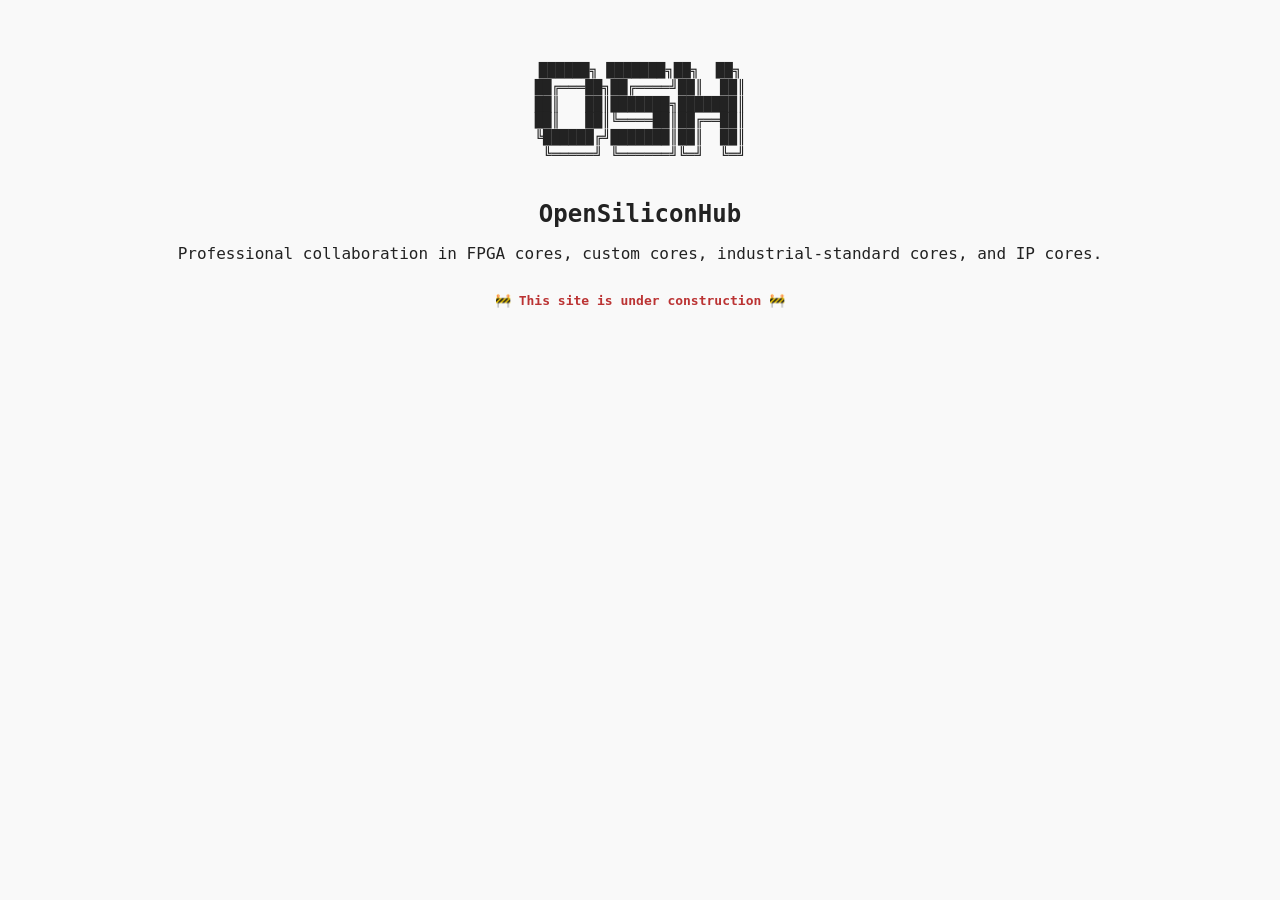
==== index.html @ 54284d0c "Create index.html" ====
<!DOCTYPE html>
<html lang="en">
<head>
  <meta charset="UTF-8">
  <title>OpenSiliconHub</title>
  <style>
    body {
      font-family: monospace;
      background-color: #f9f9f9;
      color: #222;
      text-align: center;
      padding: 40px;
    }
    pre {
      font-size: 14px;
      line-height: 1.2;
    }
    h1 {
      margin-top: 20px;
      font-size: 24px;
    }
    p {
      margin-top: 10px;
      font-size: 16px;
    }
    .notice {
      margin-top: 30px;
      font-weight: bold;
      color: #b33;
    }
  </style>
</head>
<body>
  <pre>
██████╗ ███████╗██╗  ██╗
██╔═══██╗██╔════╝██║  ██║
██║   ██║███████╗███████║
██║   ██║╚════██║██╔══██║
╚██████╔╝███████║██║  ██║
 ╚═════╝ ╚══════╝╚═╝  ╚═╝
  </pre>

  <h1>OpenSiliconHub</h1>
  <p>Professional collaboration in FPGA cores, custom cores, industrial-standard cores, and IP cores.</p>

  <div class="notice">🚧 This site is under construction 🚧</div>
</body>
</html>
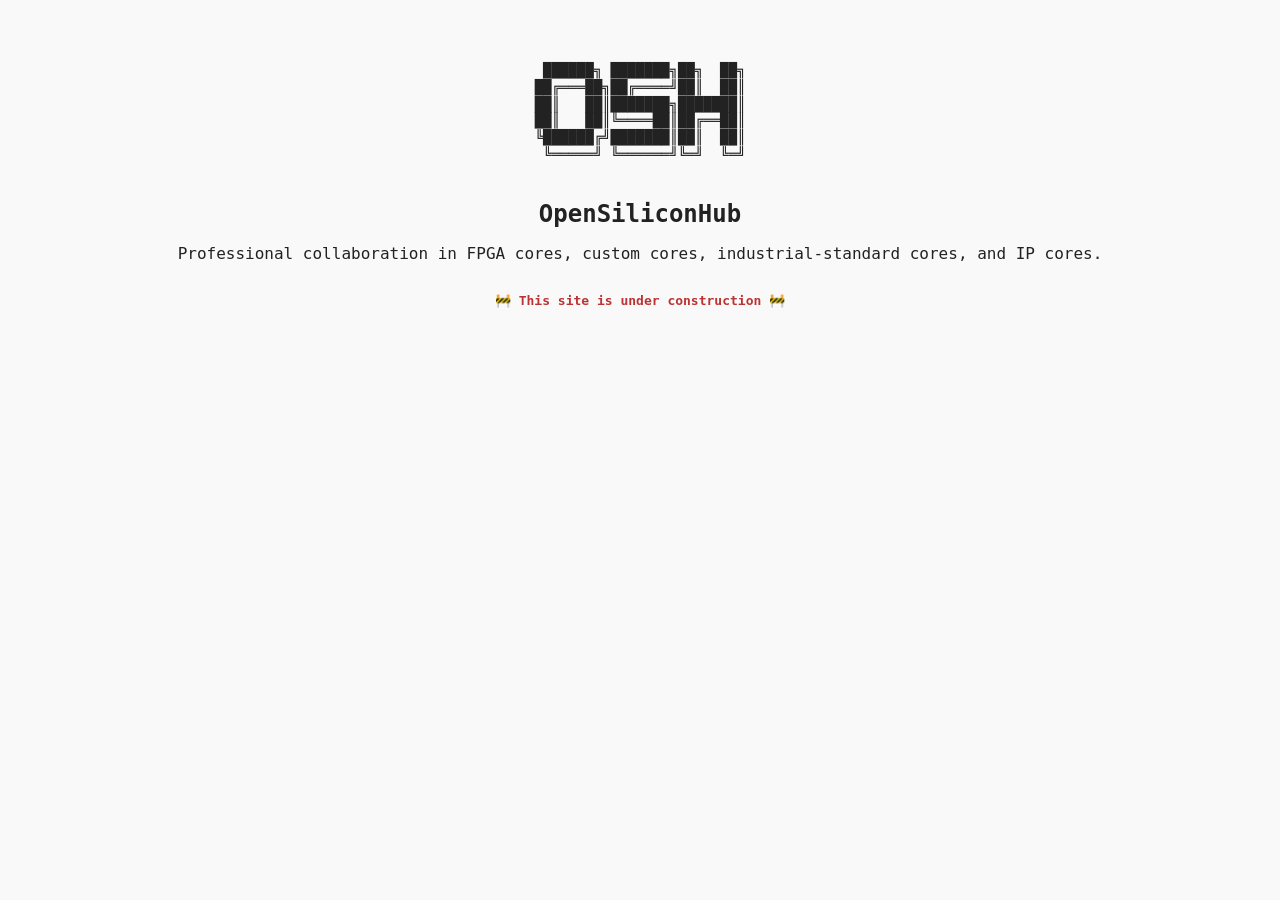
==== commit 52936c46: "Update index.html" ====
--- a/index.html
+++ b/index.html
@@ -32,7 +32,7 @@
 </head>
 <body>
   <pre>
-██████╗ ███████╗██╗  ██╗
+ ██████╗ ███████╗██╗  ██╗
 ██╔═══██╗██╔════╝██║  ██║
 ██║   ██║███████╗███████║
 ██║   ██║╚════██║██╔══██║
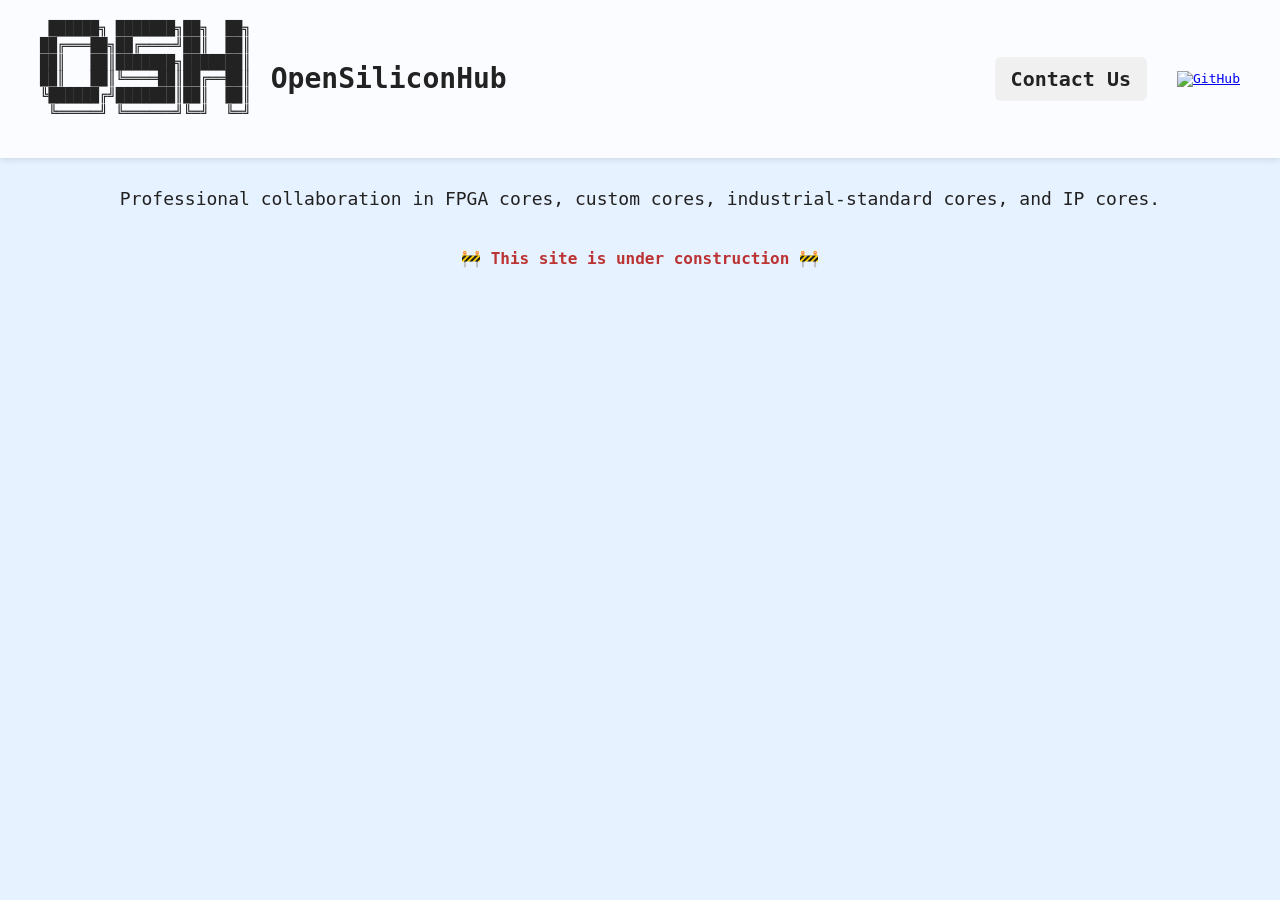
==== commit 4e11fb6c: "Update index.html" ====
--- a/index.html
+++ b/index.html
@@ -6,41 +6,143 @@
   <style>
     body {
       font-family: monospace;
-      background-color: #f9f9f9;
+      background-color: #e6f2ff; /* light blue background */
       color: #222;
-      text-align: center;
-      padding: 40px;
+      margin: 0;
+      padding: 0;
     }
+
+    header {
+      display: flex;
+      justify-content: space-between;
+      align-items: center;
+      padding: 20px 40px;
+      background: #ffffffcc;
+      box-shadow: 0 2px 6px rgba(0,0,0,0.1);
+    }
+
+    .banner-title {
+      display: flex;
+      align-items: center;
+      gap: 20px;
+    }
+
     pre {
       font-size: 14px;
       line-height: 1.2;
+      margin: 0;
     }
-    h1 {
-      margin-top: 20px;
-      font-size: 24px;
+
+    .banner-title h1 {
+      font-size: 28px;
+      margin: 0;
+      font-weight: bold;
     }
+
+    nav {
+      display: flex;
+      align-items: center;
+      gap: 30px;
+    }
+
+    .contact {
+      position: relative;
+      font-size: 20px;
+      font-weight: bold;
+      cursor: pointer;
+      padding: 10px 16px;
+      border-radius: 6px;
+      transition: all 0.3s ease;
+      background: #f0f0f0;
+    }
+
+    .contact:hover {
+      background: #dceeff;
+      transform: scale(1.08);
+      box-shadow: 0 4px 10px rgba(0,0,0,0.15);
+    }
+
+    .contact span {
+      opacity: 0;
+      max-height: 0;
+      overflow: hidden;
+      transition: opacity 0.4s ease, max-height 0.4s ease;
+      position: absolute;
+      top: 110%;
+      right: 0;
+      background: #fff;
+      border: 1px solid #ccc;
+      padding: 8px 14px;
+      font-size: 15px;
+      border-radius: 4px;
+      box-shadow: 0 2px 6px rgba(0,0,0,0.15);
+      white-space: nowrap;
+    }
+
+    .contact:hover span {
+      opacity: 1;
+      max-height: 50px;
+    }
+
+    .contact span a {
+      text-decoration: none;
+      color: #0066cc;
+      font-weight: bold;
+    }
+
+    .contact span a:hover {
+      text-decoration: underline;
+    }
+
+    nav img {
+      width: 34px;
+      height: 34px;
+      transition: transform 0.3s ease, filter 0.3s ease;
+    }
+
+    nav img:hover {
+      transform: scale(1.2);
+      filter: drop-shadow(0 2px 4px rgba(0,0,0,0.3));
+    }
+
     p {
-      margin-top: 10px;
-      font-size: 16px;
+      margin-top: 30px;
+      font-size: 18px;
+      text-align: center;
     }
+
     .notice {
-      margin-top: 30px;
+      margin-top: 40px;
       font-weight: bold;
       color: #b33;
+      text-align: center;
+      font-size: 16px;
     }
   </style>
 </head>
 <body>
-  <pre>
+  <header>
+    <div class="banner-title">
+      <pre>
  ██████╗ ███████╗██╗  ██╗
 ██╔═══██╗██╔════╝██║  ██║
 ██║   ██║███████╗███████║
 ██║   ██║╚════██║██╔══██║
 ╚██████╔╝███████║██║  ██║
  ╚═════╝ ╚══════╝╚═╝  ╚═╝
-  </pre>
+      </pre>
+      <h1>OpenSiliconHub</h1>
+    </div>
+    <nav>
+      <div class="contact">Contact Us
+        <span><a href="mailto:opensiliconhub@proton.me">opensiliconhub@proton.me</a></span>
+      </div>
+      <a href="https://github.com/OpenSiliconHub" target="_blank">
+        <img src="https://github.githubassets.com/images/modules/logos_page/GitHub-Mark.png" alt="GitHub">
+      </a>
+    </nav>
+  </header>
 
-  <h1>OpenSiliconHub</h1>
   <p>Professional collaboration in FPGA cores, custom cores, industrial-standard cores, and IP cores.</p>
 
   <div class="notice">🚧 This site is under construction 🚧</div>
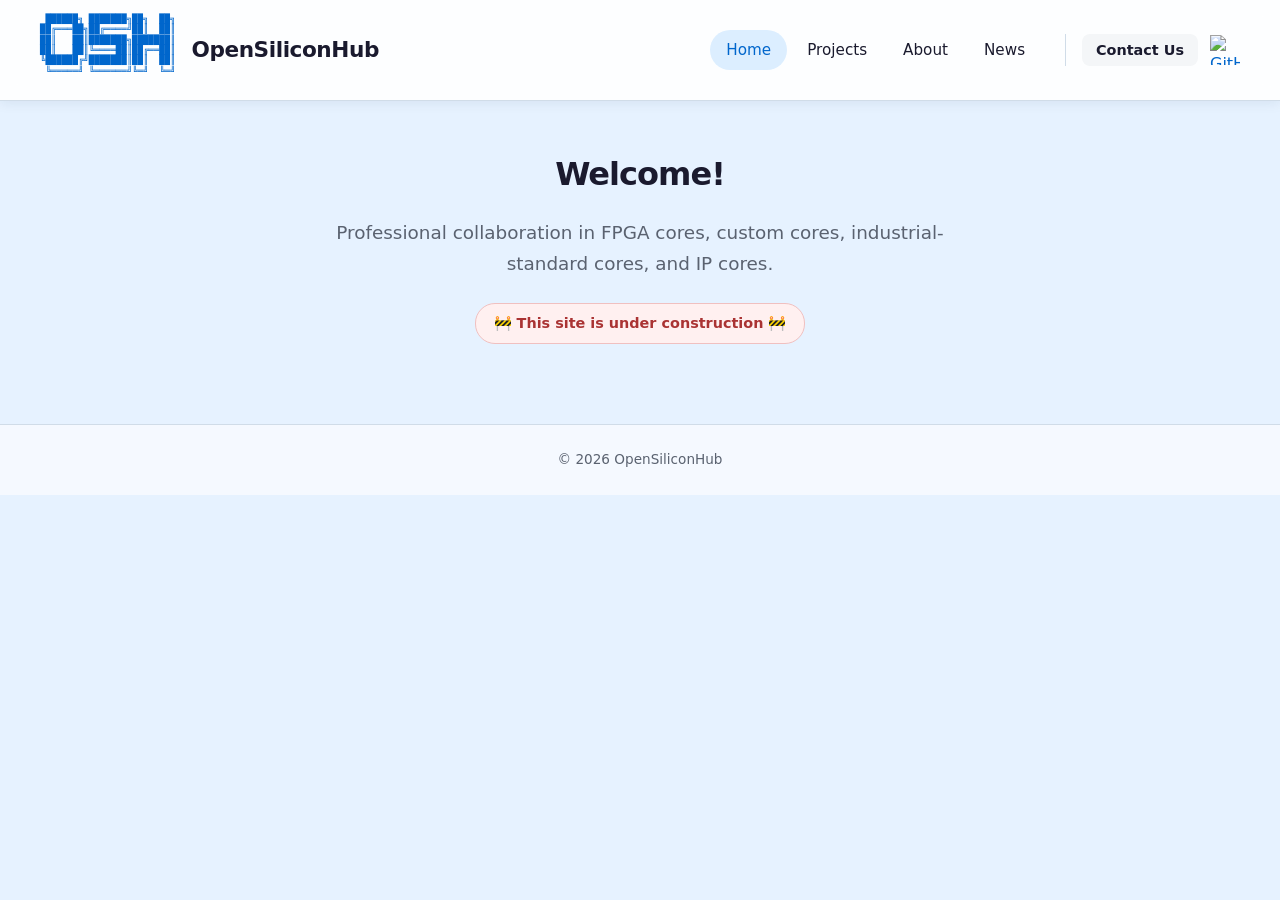
==== commit 33da813e: "Add files via upload" ====
--- a/index.html
+++ b/index.html
@@ -2,149 +2,72 @@
 <html lang="en">
 <head>
   <meta charset="UTF-8">
+  <meta name="viewport" content="width=device-width, initial-scale=1.0">
   <title>OpenSiliconHub</title>
-  <style>
-    body {
-      font-family: monospace;
-      background-color: #e6f2ff; /* light blue background */
-      color: #222;
-      margin: 0;
-      padding: 0;
-    }
-
-    header {
-      display: flex;
-      justify-content: space-between;
-      align-items: center;
-      padding: 20px 40px;
-      background: #ffffffcc;
-      box-shadow: 0 2px 6px rgba(0,0,0,0.1);
-    }
-
-    .banner-title {
-      display: flex;
-      align-items: center;
-      gap: 20px;
-    }
-
-    pre {
-      font-size: 14px;
-      line-height: 1.2;
-      margin: 0;
-    }
-
-    .banner-title h1 {
-      font-size: 28px;
-      margin: 0;
-      font-weight: bold;
-    }
-
-    nav {
-      display: flex;
-      align-items: center;
-      gap: 30px;
-    }
-
-    .contact {
-      position: relative;
-      font-size: 20px;
-      font-weight: bold;
-      cursor: pointer;
-      padding: 10px 16px;
-      border-radius: 6px;
-      transition: all 0.3s ease;
-      background: #f0f0f0;
-    }
-
-    .contact:hover {
-      background: #dceeff;
-      transform: scale(1.08);
-      box-shadow: 0 4px 10px rgba(0,0,0,0.15);
-    }
-
-    .contact span {
-      opacity: 0;
-      max-height: 0;
-      overflow: hidden;
-      transition: opacity 0.4s ease, max-height 0.4s ease;
-      position: absolute;
-      top: 110%;
-      right: 0;
-      background: #fff;
-      border: 1px solid #ccc;
-      padding: 8px 14px;
-      font-size: 15px;
-      border-radius: 4px;
-      box-shadow: 0 2px 6px rgba(0,0,0,0.15);
-      white-space: nowrap;
-    }
-
-    .contact:hover span {
-      opacity: 1;
-      max-height: 50px;
-    }
-
-    .contact span a {
-      text-decoration: none;
-      color: #0066cc;
-      font-weight: bold;
-    }
-
-    .contact span a:hover {
-      text-decoration: underline;
-    }
-
-    nav img {
-      width: 34px;
-      height: 34px;
-      transition: transform 0.3s ease, filter 0.3s ease;
-    }
-
-    nav img:hover {
-      transform: scale(1.2);
-      filter: drop-shadow(0 2px 4px rgba(0,0,0,0.3));
-    }
-
-    p {
-      margin-top: 30px;
-      font-size: 18px;
-      text-align: center;
-    }
-
-    .notice {
-      margin-top: 40px;
-      font-weight: bold;
-      color: #b33;
-      text-align: center;
-      font-size: 16px;
-    }
-  </style>
+  <link rel="stylesheet" href="styles.css">
 </head>
 <body>
   <header>
     <div class="banner-title">
-      <pre>
+      <a href="index.html">
+        <pre>
  ██████╗ ███████╗██╗  ██╗
 ██╔═══██╗██╔════╝██║  ██║
 ██║   ██║███████╗███████║
 ██║   ██║╚════██║██╔══██║
 ╚██████╔╝███████║██║  ██║
  ╚═════╝ ╚══════╝╚═╝  ╚═╝
-      </pre>
-      <h1>OpenSiliconHub</h1>
+        </pre>
+        <h1>OpenSiliconHub</h1>
+      </a>
     </div>
     <nav>
-      <div class="contact">Contact Us
-        <span><a href="mailto:opensiliconhub@proton.me">opensiliconhub@proton.me</a></span>
+      <div class="nav-links">
+        <a href="index.html" class="active">Home</a>
+        <a href="projects.html">Projects</a>
+        <a href="#">About</a>
+        <a href="#">News</a>
       </div>
-      <a href="https://github.com/OpenSiliconHub" target="_blank">
-        <img src="https://github.githubassets.com/images/modules/logos_page/GitHub-Mark.png" alt="GitHub">
-      </a>
+      <div class="nav-actions">
+        <div class="contact-dropdown">
+          <button class="contact-btn" type="button" aria-expanded="false" aria-haspopup="true">Contact Us</button>
+          <div class="contact-panel">
+            <a href="mailto:opensiliconhub@proton.me">opensiliconhub@proton.me</a>
+          </div>
+        </div>
+        <a href="https://github.com/OpenSiliconHub" target="_blank" rel="noopener">
+          <img src="https://github.githubassets.com/images/modules/logos_page/GitHub-Mark.png" alt="GitHub">
+        </a>
+      </div>
     </nav>
   </header>
 
-  <p>Professional collaboration in FPGA cores, custom cores, industrial-standard cores, and IP cores.</p>
+  <main>
+    <div class="hero">
+      <h2>Welcome!</h2>
+      <p>Professional collaboration in FPGA cores, custom cores, industrial-standard cores, and IP cores.</p>
+      <div class="notice">🚧 This site is under construction 🚧</div>
+    </div>
+  </main>
 
-  <div class="notice">🚧 This site is under construction 🚧</div>
+  <footer>
+    &copy; 2026 OpenSiliconHub
+  </footer>
+
+  <script>
+    const dropdown = document.querySelector('.contact-dropdown');
+    const btn = dropdown.querySelector('.contact-btn');
+
+    btn.addEventListener('click', (e) => {
+      e.stopPropagation();
+      const isOpen = dropdown.classList.toggle('open');
+      btn.setAttribute('aria-expanded', isOpen);
+    });
+
+    document.addEventListener('click', () => {
+      dropdown.classList.remove('open');
+      btn.setAttribute('aria-expanded', 'false');
+    });
+  </script>
 </body>
 </html>
--- a/styles.css
+++ b/styles.css
@@ -0,0 +1,400 @@
+:root {
+  --bg: #e6f2ff;
+  --surface: #ffffff;
+  --text: #1a1a2e;
+  --muted: #5a6270;
+  --accent: #0066cc;
+  --accent-light: #dceeff;
+  --border: #d0dce8;
+  --shadow: 0 2px 12px rgba(0, 40, 80, 0.08);
+  --radius: 8px;
+}
+
+* {
+  box-sizing: border-box;
+}
+
+html {
+  scroll-behavior: smooth;
+}
+
+body {
+  font-family: system-ui, -apple-system, "Segoe UI", Roboto, sans-serif;
+  background-color: var(--bg);
+  color: var(--text);
+  margin: 0;
+  padding: 0;
+  line-height: 1.6;
+}
+
+a {
+  color: var(--accent);
+  text-decoration: none;
+}
+
+a:hover {
+  text-decoration: underline;
+}
+
+/* ── Header ── */
+header {
+  position: sticky;
+  top: 0;
+  z-index: 100;
+  display: flex;
+  justify-content: space-between;
+  align-items: center;
+  padding: 14px 40px;
+  background: rgba(255, 255, 255, 0.92);
+  backdrop-filter: blur(8px);
+  border-bottom: 1px solid var(--border);
+  box-shadow: var(--shadow);
+}
+
+.banner-title {
+  display: flex;
+  align-items: center;
+  gap: 16px;
+}
+
+.banner-title pre {
+  font-family: monospace;
+  font-size: 9px;
+  line-height: 1.15;
+  margin: 0;
+  color: var(--accent);
+}
+
+.banner-title h1 {
+  font-size: 1.35rem;
+  margin: 0;
+  font-weight: 700;
+  letter-spacing: -0.02em;
+}
+
+.banner-title a {
+  display: flex;
+  align-items: center;
+  gap: 16px;
+  color: inherit;
+  text-decoration: none;
+}
+
+/* ── Nav ── */
+nav {
+  display: flex;
+  align-items: center;
+  gap: 8px;
+}
+
+.nav-links {
+  display: flex;
+  align-items: center;
+  gap: 4px;
+  margin-right: 16px;
+}
+
+.nav-links a {
+  padding: 8px 16px;
+  font-size: 0.95rem;
+  font-weight: 500;
+  color: var(--text);
+  border-radius: 20px;
+  text-decoration: none;
+  transition: background 0.2s ease, color 0.2s ease;
+}
+
+.nav-links a:hover,
+.nav-links a.active {
+  background: var(--accent-light);
+  color: var(--accent);
+  text-decoration: none;
+}
+
+.nav-actions {
+  display: flex;
+  align-items: center;
+  gap: 12px;
+  padding-left: 16px;
+  border-left: 1px solid var(--border);
+}
+
+/* ── Contact dropdown ── */
+.contact-dropdown {
+  position: relative;
+}
+
+.contact-btn {
+  font-family: inherit;
+  font-size: 0.9rem;
+  font-weight: 600;
+  cursor: pointer;
+  padding: 8px 14px;
+  border-radius: var(--radius);
+  border: none;
+  transition: background 0.2s ease;
+  background: #f4f6f8;
+  color: var(--text);
+}
+
+.contact-btn:hover,
+.contact-dropdown.open .contact-btn {
+  background: var(--accent-light);
+}
+
+.contact-panel {
+  position: absolute;
+  top: calc(100% + 4px);
+  right: 0;
+  min-width: 240px;
+  background: var(--surface);
+  border: 1px solid var(--border);
+  border-radius: var(--radius);
+  box-shadow: var(--shadow);
+  padding: 12px 16px;
+  opacity: 0;
+  visibility: hidden;
+  transform: translateY(-6px);
+  transition: opacity 0.2s ease, transform 0.2s ease, visibility 0.2s ease;
+  pointer-events: none;
+}
+
+/* invisible bridge so hover doesn't break between button and panel */
+.contact-panel::before {
+  content: "";
+  position: absolute;
+  top: -12px;
+  left: 0;
+  right: 0;
+  height: 12px;
+}
+
+.contact-dropdown.open .contact-panel,
+.contact-dropdown:hover .contact-panel {
+  opacity: 1;
+  visibility: visible;
+  transform: translateY(0);
+  pointer-events: auto;
+}
+
+.contact-panel a {
+  display: block;
+  font-weight: 600;
+  font-size: 0.9rem;
+  padding: 4px 0;
+}
+
+.contact-panel a:hover {
+  text-decoration: underline;
+}
+
+nav img {
+  width: 30px;
+  height: 30px;
+  transition: transform 0.2s ease;
+  display: block;
+}
+
+nav img:hover {
+  transform: scale(1.1);
+}
+
+/* ── Main layout ── */
+main {
+  max-width: 960px;
+  margin: 0 auto;
+  padding: 48px 24px 80px;
+}
+
+.page-header {
+  margin-bottom: 40px;
+}
+
+.page-header h2 {
+  font-size: 2rem;
+  font-weight: 700;
+  margin: 0 0 12px;
+  letter-spacing: -0.03em;
+}
+
+.page-header p {
+  font-size: 1.05rem;
+  color: var(--muted);
+  margin: 0;
+  max-width: 640px;
+}
+
+.hero {
+  text-align: center;
+}
+
+.hero h2 {
+  font-size: 2rem;
+  font-weight: 700;
+  margin: 0 0 16px;
+  letter-spacing: -0.03em;
+}
+
+.hero p {
+  font-size: 1.15rem;
+  color: var(--muted);
+  max-width: 640px;
+  margin: 0 auto;
+  line-height: 1.7;
+}
+
+.notice {
+  display: inline-block;
+  margin-top: 24px;
+  padding: 8px 18px;
+  font-weight: 600;
+  font-size: 0.9rem;
+  color: #a33;
+  background: #fff0f0;
+  border: 1px solid #f0c0c0;
+  border-radius: 20px;
+}
+
+/* ── Cards ── */
+.card-grid {
+  display: grid;
+  grid-template-columns: repeat(auto-fill, minmax(280px, 1fr));
+  gap: 20px;
+}
+
+.project-card {
+  display: block;
+  padding: 24px;
+  background: var(--surface);
+  border: 1px solid var(--border);
+  border-radius: 12px;
+  box-shadow: var(--shadow);
+  color: inherit;
+  text-decoration: none;
+  transition: transform 0.2s ease, box-shadow 0.2s ease, border-color 0.2s ease;
+}
+
+.project-card:hover {
+  transform: translateY(-3px);
+  box-shadow: 0 6px 20px rgba(0, 40, 80, 0.12);
+  border-color: var(--accent);
+  text-decoration: none;
+}
+
+.project-card h3 {
+  margin: 0 0 8px;
+  font-size: 1.2rem;
+  color: var(--accent);
+}
+
+.project-card p {
+  margin: 0;
+  font-size: 0.95rem;
+  color: var(--muted);
+}
+
+.project-card .tag {
+  display: inline-block;
+  margin-top: 14px;
+  padding: 4px 10px;
+  font-size: 0.75rem;
+  font-weight: 600;
+  color: var(--accent);
+  background: var(--accent-light);
+  border-radius: 12px;
+}
+
+/* ── Content panel ── */
+.content-panel {
+  padding: 32px;
+  background: var(--surface);
+  border-radius: 12px;
+  border: 1px solid var(--border);
+  box-shadow: var(--shadow);
+}
+
+.content-panel h3 {
+  font-size: 1.3rem;
+  font-weight: 700;
+  margin: 28px 0 12px;
+  padding-bottom: 8px;
+  border-bottom: 2px solid var(--accent-light);
+}
+
+.content-panel h3:first-child {
+  margin-top: 0;
+}
+
+.content-panel p,
+.content-panel li {
+  color: var(--muted);
+  font-size: 1rem;
+}
+
+.content-panel ul {
+  padding-left: 1.4rem;
+}
+
+.content-panel code {
+  font-family: monospace;
+  font-size: 0.9em;
+  background: var(--accent-light);
+  padding: 2px 6px;
+  border-radius: 4px;
+}
+
+.back-link {
+  display: inline-block;
+  margin-bottom: 24px;
+  font-weight: 500;
+  font-size: 0.95rem;
+}
+
+.back-link:hover {
+  text-decoration: none;
+}
+
+/* ── Footer ── */
+footer {
+  text-align: center;
+  padding: 24px;
+  font-size: 0.85rem;
+  color: var(--muted);
+  border-top: 1px solid var(--border);
+  background: rgba(255, 255, 255, 0.6);
+}
+
+/* ── Responsive ── */
+@media (max-width: 720px) {
+  header {
+    flex-direction: column;
+    gap: 12px;
+    padding: 14px 20px;
+  }
+
+  nav {
+    flex-wrap: wrap;
+    justify-content: center;
+  }
+
+  .nav-links {
+    margin-right: 0;
+  }
+
+  .nav-actions {
+    border-left: none;
+    padding-left: 0;
+  }
+
+  .banner-title pre {
+    display: none;
+  }
+
+  main {
+    padding: 32px 16px 60px;
+  }
+
+  .content-panel {
+    padding: 24px 20px;
+  }
+}
